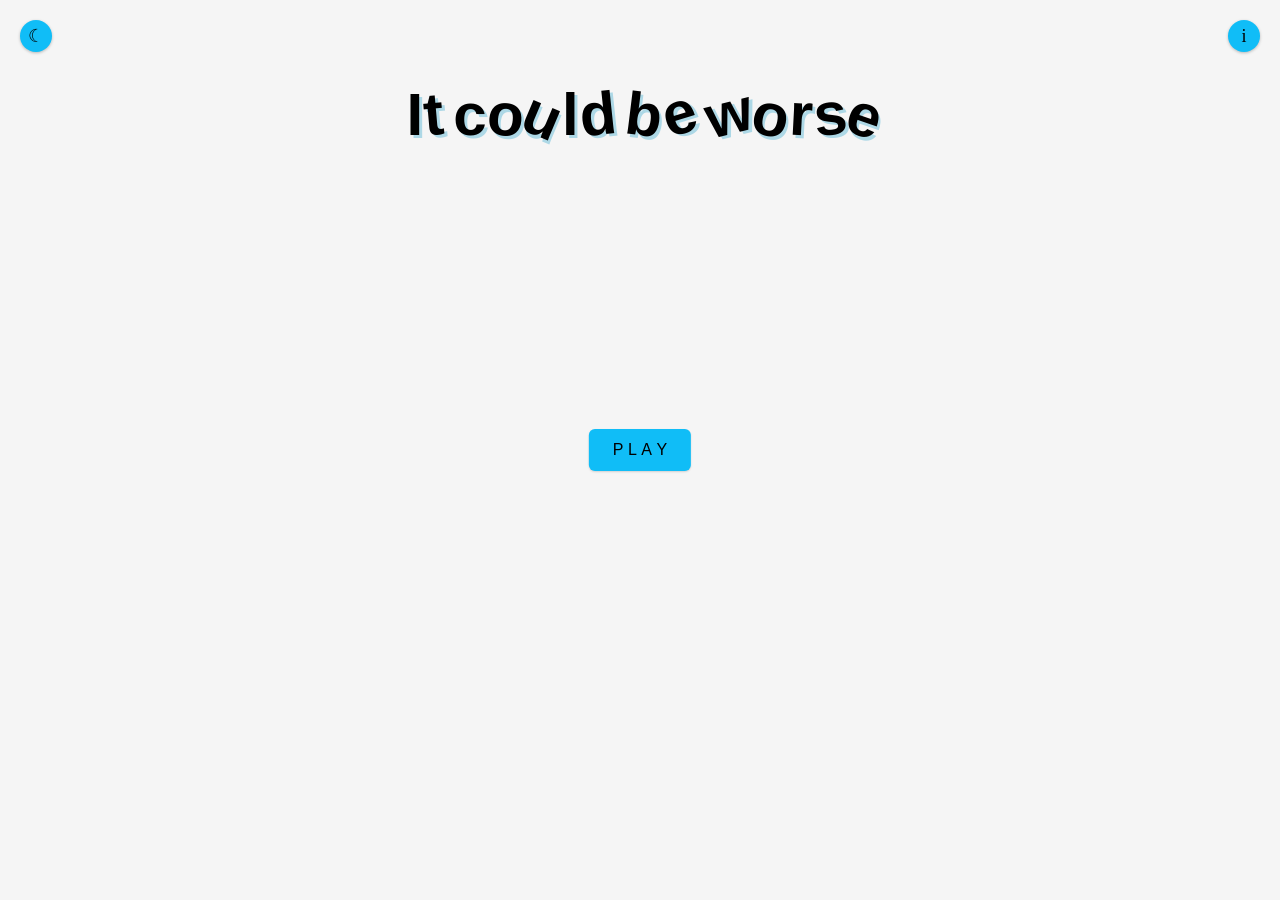
==== frontend/index.html @ d0da982d "Add files via upload" ====
<!DOCTYPE html>
<html lang="en">
<head>
    <meta charset="UTF-8">
    <title>It could be worse</title>
    <link rel="stylesheet" href="css/style-index.css">
</head>
<body>
    <button id="themeToggle" class="theme-toggle" title="Toggle light/dark">☾</button>
    <button id="infoButton" class="info-button" title="What is this?">i</button>

 <div id="infoPanel" class="info-panel" style="display:none;">
    <div class="info-panel-content">
        <h2>Info</h2>
        <div id="infoText">
        </div>
    </div>
</div>

    <h1 class="falling-title">
        <span class="l1">I</span>
        <span class="l2">t</span>
        <span class="l3"> </span>
        <span class="l4">c</span>
        <span class="l5">o</span>
        <span class="l6">u</span>
        <span class="l7">l</span>
        <span class="l8">d</span>
        <span class="l9"> </span>
        <span class="l10">b</span>
        <span class="l11">e</span>
        <span class="l12"> </span>
        <span class="l13">w</span>
        <span class="l14">o</span>
        <span class="l15">r</span>
        <span class="l16">s</span>
        <span class="l17">e</span>
    </h1>

    <button id="registerButton" title="Click to play">
        <span class="falling-button-text">
            <span class="t1 d1">P</span>
            <span class="t2 d2">L</span>
            <span class="t3 d3">A</span>
            <span class="t4 d4">Y</span>
        </span>
    </button>

    <div id="loginModal" class="login-modal" style="display:none;">
    <div class="login-modal-backdrop"></div>
    <div class="login-modal-content">
        <h2>Login required</h2>
        <p>You need an account to play this game.</p>

        <form id="loginForm">
            <div class="login-field">
                <label for="loginEmail">Email</label>
                <input type="text" id="loginEmail" placeholder="Enter your email">
            </div>
            <div class="login-field">
                <label for="loginPassword">Password</label>
                <input type="password" id="loginPassword" placeholder="Enter your password">
            </div>
            <div class="login-error" id="loginError" style="display:none;">
                Login failed. Please try again.
            </div>
            <div class="login-buttons">
                <button type="submit">Log in</button>
                <button type="button" id="loginClose">Cancel</button>
            </div>
        </form>

        <p class="login-register-text login-register-bottom">
            <span id="gotoRegister">Click to register</span>
        </p>
    </div>
</div>

<script src="js/theme.js"></script>
<script src="js/main-index.js"></script>

</body>
</html>
---- frontend/css/style-index.css ----
:root {
    --bg-color: #f5f5f5;
    --text-color: #000000;
    --card-bg: #ffffff;
    --card-border: #cccccc;
    --input-bg: #ffffff;
    --input-border: #cccccc;
    --input-focus-border: #4a90e2;
    --input-focus-shadow: rgba(74,144,226,0.6);
    --button-bg: rgb(16, 189, 247);
    --button-bg-hover: #2aadf4;
    --button-text: #000000;
    --modal-backdrop: rgba(0,0,0,0.4);
    --text-shadow: 3px 3px 0 rgb(173, 216, 230);
    --error-text: #c62828;
    --stripe-bg: #e0e0d7; /* pale beige main stripe (lighter) */
    --stripe2-bg: #e8e7e0; /* slightly darker beige for secondary blocks */
}
/* #dbdbd2

/* dark theme overrides */
body[data-theme="dark"] {
    --bg-color: #121212;
    --text-color: #f2f2f2;
    --card-bg: #1e1e1e;
    --card-border: #444;
    --input-bg: #1e1e1e;
    --input-border: #555;
    --input-focus-border: #8ab4ff;
    --input-focus-shadow: rgba(138,180,255,0.6);
    --button-bg: #3b82f6;
    --button-bg-hover: #2563eb;
    --button-text: #f9fafb;
    --modal-backdrop: rgba(0,0,0,0.7);
    --text-shadow: 3px 3px 0 rgb(82, 142, 220);
    --error-text: #ef8080;
    --stripe-bg: #2f2f2f; /* main stripe (lighter gray) */
    --stripe2-bg: #3a3a3a; /* slightly paler gray for secondary blocks */
}
.theme-toggle {
    position: fixed;
    top: 20px;
    left: 20px;
    width: 32px;
    height: 32px;
    border-radius: 50%;
    border: none;
    background-color: var(--button-bg, rgb(16,189,247));
    color: var(--button-text, #000);
    font-size: 18px;
    line-height: 32px;
    text-align: center;
    padding: 0;
    cursor: pointer;
    box-shadow: 0 1px 3px rgba(0,0,0,0.25);
    transition: background-color 0.15s ease,
                transform 0.1s ease,
                box-shadow 0.15s ease;
    z-index: 1100;
}

.theme-toggle:hover {
    background-color: var(--button-bg-hover, #2aadf4);
    transform: translateY(-1px);
    box-shadow: 0 3px 6px rgba(0,0,0,0.3);
}

.theme-toggle:active {
    transform: scale(0.9);
    box-shadow: 0 1px 2px rgba(0,0,0,0.2);
}
body {
            background: var(--bg-color);
            color: var(--text-color);
            font-family: Arial, sans-serif;
            text-align: center;
            margin: 0;
            padding: 0;
        }

        h1 {
            margin-top: 40px;
            font-size: 60px;
            color: var(--text-color);
            text-shadow: var(--text-shadow);
            user-select: none;
            font-family: "Comic Sans MS", cursive, sans-serif;
        }

        button {
                padding: 10px 20px;
                font-size: 14px;
                border: none;
                border-radius: 4px;
                cursor: pointer;
                background-color: var(--button-bg);
                color: var(--button-text);
                transition: background-color 0.15s ease, transform 0.1s ease, box-shadow 0.15s ease;
                box-shadow: 0 1px 2px rgba(0,0,0,0.15);
            }

            button:hover {
                background-color: var(--button-bg-hover);
                transform: translateY(-1px);
                box-shadow: 0 3px 6px rgba(0,0,0,0.2);
            }

            button:active {
                transform: translateY(0);
                box-shadow: 0 1px 2px rgba(0,0,0,0.15);
            }

        .falling-title span {
            display: inline-block;
        }
                .falling-title span { display: inline-block; }
                .falling-title {
                    letter-spacing: -8px;
                    display: inline-block;
                    /* fix to viewport so JS center matches CSS center */
                    position: fixed;
                    top: 40px;
                    left: 50%;
                    transform: translate(-50%, 0);
                    transform-origin: center;
                    will-change: transform;
                    z-index: 400;
                }
        .l1 { transform: rotate(0deg); }
        .l2 { transform: rotate(-5deg); }
        .l3 { transform: rotate(0deg); }
        .l4 { transform: rotate(0deg); }
        .l5 { transform: rotate(5deg); }
        .l6 { transform: rotate(23deg); }
        .l7 { transform: rotate(0deg); }
        .l8 { transform: rotate(-6deg); }
        .l9 { transform: rotate(0deg); }
        .l10 { transform: rotate(7deg); }
        .l11 { transform: rotate(-17deg); }
        .l12 { transform: rotate(0deg); }
        .l13 { transform: rotate(-14deg); }
        .l14 { transform: rotate(11deg); }
        .l15 { transform: rotate(3deg); }
        .l16 { transform: rotate(-6deg); }
        .l17 { transform: rotate(19deg); }

        #registerButton {
            /* centered in viewport; JS will apply small repelling offsets */
            position: fixed;
            left: 50%;
            top: 50%;
            transform: translate(-50%, -50%);
            padding: 12px 24px;
            font-size: 16px;
            font-family: "Comic Sans MS", cursive, sans-serif;
            background-color: var(--button-bg);
            color: var(--button-text);
            border: none;
            border-radius: 6px;
            cursor: pointer;
            display: inline-block;
            overflow: hidden;
            z-index: 350;
            will-change: transform;
        }

        #registerButton .falling-button-text {
            display: inline-block;
        }

        #registerButton .falling-button-text span {
            display: inline-block;
        }

        /* base tilt */
        .t1  { transform: rotate(-5deg); }
        .t2  { transform: rotate(3deg); }
        .t3  { transform: rotate(-8deg); }
        .t4  { transform: rotate(4deg); }

        #registerButton:hover {
            background-color: var(--button-bg-hover);
        }

        /* wave animation setup */
        #registerButton .falling-button-text span {
            animation-name: waveJump;
            animation-duration: 0.4s;
            animation-timing-function: ease-out;
            animation-fill-mode: both;
        }

        /* staggered delays */
        .d1  { animation-delay: 0s; }
        .d2  { animation-delay: 0.05s; }
        .d3  { animation-delay: 0.10s; }
        .d4  { animation-delay: 0.15s; }

        @keyframes waveJump {
            0%   { transform: translateY(0); }
            30%  { transform: translateY(-8px); }
            60%  { transform: translateY(0); }
            100% { transform: translateY(0); }
        }

    .login-modal {
    position: fixed;
    inset: 0;
    display: none;
    align-items: center;
    justify-content: center;
    z-index: 1000;
    font-family: inherit;
}

.login-modal-backdrop {
    position: absolute;
    inset: 0;
    background: var(--modal-backdrop);
}

.login-modal-content {
    position: relative;
    background: var(--card-bg);
    color: var(--text-color);
    padding: 24px 20px;
    border-radius: 6px;
    border: 1px solid var(--card-border);
    box-shadow: 0 2px 8px rgba(0,0,0,0.3);
    max-width: 360px; 
    width: 85%;
    z-index: 1;
    text-align: left;
}

.login-modal-content h2 {
    margin-top: 0;
    margin-bottom: 10px;
    font-size: 20px;
}

.login-modal-content p {
    font-size: 14px;
}

.login-field {
    margin-bottom: 14px;
}

.login-field label {
    display: block;
    font-size: 13px;
    margin-bottom: 6px;
}

.login-field input {
    width: 100%;
    padding: 8px 10px;
    color: var(--text-color);
    font-size: 14px;
    font-family: inherit;
    border: 1px solid var(--input-border);
    border-radius: 4px;
    box-sizing: border-box;
    transition: border-color 0.15s ease, box-shadow 0.15s ease, background-color 0.15s ease;
    background-color: var(--input-bg);
}
.login-field input:focus {
    border-color: var(--input-focus-border);
    outline: none;
    box-shadow: 0 0 4px var(--input-focus-shadow);
    background-color: var(--input-bg);
}

.login-error {
    margin-top: 8px;
    margin-bottom: 10px;
    color: var(--error-text);
}

.login-buttons {
    margin-top: 4px;
    display: flex;
    justify-content: center;
    gap: 10px;
    padding-bottom: 10px;
}

.login-buttons button {
    padding: 8px 20px;
    font-size: 14px;
}

.login-error {
    margin-top: 8px;
    font-size: 13px;
    color: var(--error-text);
}

.login-register-text {
    margin-top: 12px;
    margin-bottom: 0;
    font-size: 13px;
    text-align: center;
}

.login-register-text span {
    text-decoration: underline;
    color: #0077cc;
    cursor: pointer;
}
.login-register-text span:hover {
    color: #005999;
}
.login-register-bottom {
    margin-bottom: 0;
}
/* INFO BUTTON */
.info-button {
    position: fixed;
    top: 20px;
    right: 20px;
    width: 32px;
    height: 32px;
    border-radius: 50%;
    border: none;
    background-color: var(--button-bg);
    color: var(--button-text);
    font-size: 18px;
    line-height: 32px;
    text-align: center;
    padding: 0;
    cursor: pointer;
    box-shadow: 0 1px 3px rgba(0,0,0,0.25);
    transition: transform 0.15s ease, box-shadow 0.15s ease, background-color 0.15s ease;
    z-index: 1100;
    font-family: "Awesome Font", serif;
}

.info-button:hover {
    background-color: var(--button-bg-hover);
    box-shadow: 0 3px 6px rgba(0,0,0,0.3);
    transform: translateY(-1px);
}

.info-button:active {
    transform: scale(0.9);
    box-shadow: 0 1px 2px rgba(0,0,0,0.2);
}

/* spin/scale animation on click */
.info-button.animate {
    animation: infoSpin 0.3s ease-out;
}

@keyframes infoSpin {
    0%   { transform: scale(1) rotate(0deg); }
    50%  { transform: scale(1.1) rotate(10deg); }
    100% { transform: scale(1) rotate(0deg); }
}

/* INFO PANEL – small card next to button */
.info-panel {
    position: fixed;
    top: 20px;
    right: 52px; /* 32px button + ~8px gap + a bit extra */
    display: none;     /* JS toggles */
    z-index: 1090;     /* just below the button */
}

.info-panel-content {
    background: var(--card-bg);
    color: var(--text-color);
    padding: 10px 12px;
    border-radius: 6px;
    box-shadow: 0 2px 8px rgba(0,0,0,0.3);
    max-width: 260px;
    width: 260px;
    text-align: left;
    font-size: 13px;

    opacity: 0;
    transform: translateY(-4px);
    transition: opacity 0.18s ease, transform 0.18s ease;
}

.info-panel.show .info-panel-content {
    opacity: 1;
    transform: translateY(0);
}

.info-panel-content h2 {
    margin: 0 0 6px;
    font-size: 15px;
}

.info-panel-content p {
    margin: 2px 0 6px;
}

/* the background decorations, put back if u want ig but they r goofy*/
/* body::before {
    content: "";
    position: fixed;
    top: 0;
    left: 50%;
    transform: translateX(-50%);
    width: clamp(360px, 48vw, 1000px);
    height: 100vh;
    background: var(--stripe-bg);
    z-index: 0; 
    pointer-events: none;
}

body::after {
    content: "";
    position: fixed;
    top: calc(50% - 140px);
    left: 50%;
    transform: translateX(-50%);
    width: clamp(220px, 32vw, 700px);
    bottom: 0; 
    background: var(--stripe2-bg);
    border-radius: 14px;
    z-index: 20;
    pointer-events: none;
}

#title-deco {
    position: fixed;
    left: 50%;
    
    top: -18px;
    transform: translateX(-50%);
    width: clamp(520px, 58vw, 980px);
    height: clamp(200px, 28vh, 420px);
    background: var(--stripe2-bg);
    border-radius: 18px;
    z-index: 320; 
    pointer-events: none;
} */
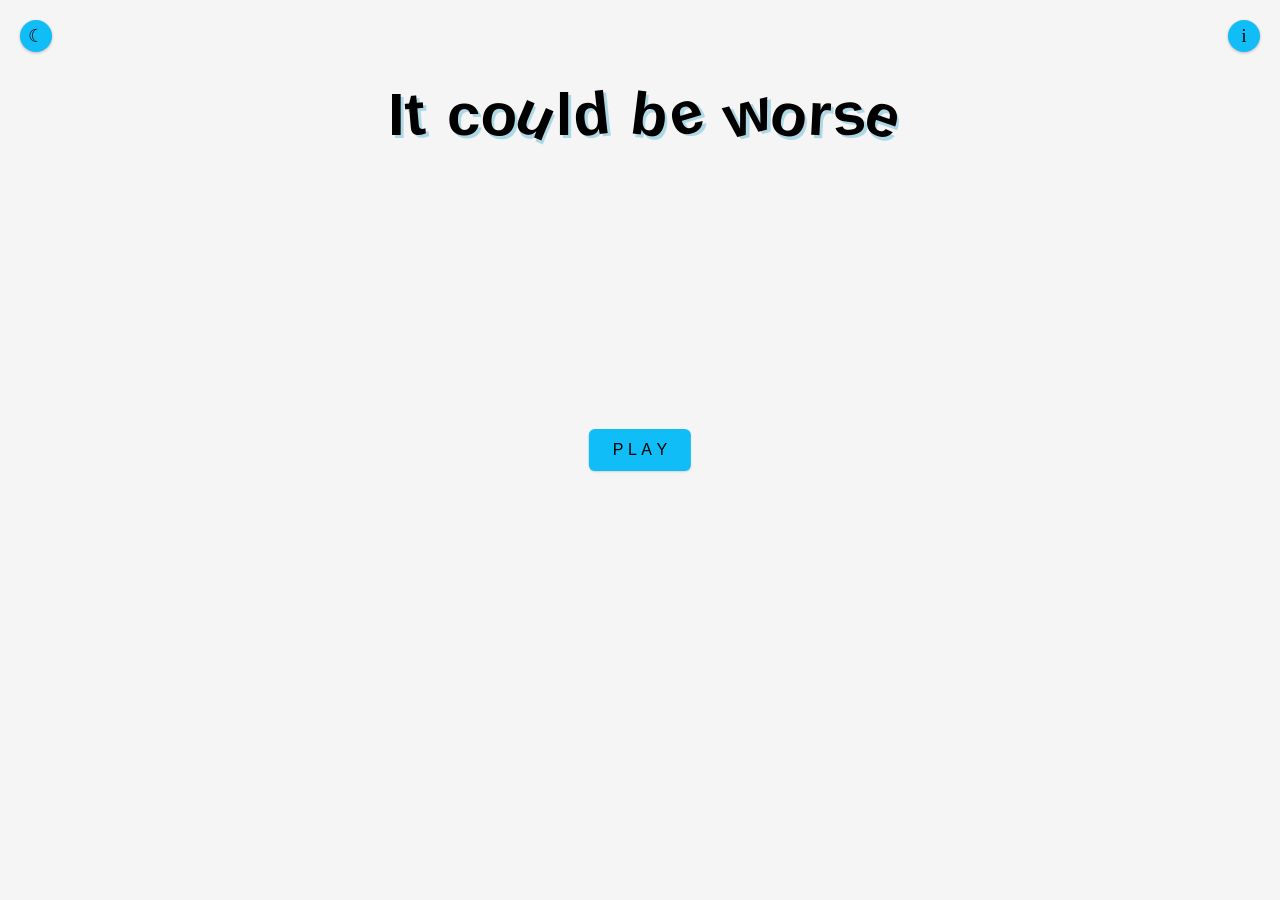
==== commit d019b40c: "Add files via upload" ====
--- a/frontend/index.html
+++ b/frontend/index.html
@@ -18,23 +18,28 @@
 </div>
 
     <h1 class="falling-title">
-        <span class="l1">I</span>
-        <span class="l2">t</span>
-        <span class="l3"> </span>
-        <span class="l4">c</span>
-        <span class="l5">o</span>
-        <span class="l6">u</span>
-        <span class="l7">l</span>
-        <span class="l8">d</span>
-        <span class="l9"> </span>
-        <span class="l10">b</span>
-        <span class="l11">e</span>
-        <span class="l12"> </span>
-        <span class="l13">w</span>
-        <span class="l14">o</span>
-        <span class="l15">r</span>
-        <span class="l16">s</span>
-        <span class="l17">e</span>
+        <span class="word word1">
+            <span class="l1">I</span>
+            <span class="l2">t</span>
+        </span>
+        <span class="word word2">
+            <span class="l4">c</span>
+            <span class="l5">o</span>
+            <span class="l6">u</span>
+            <span class="l7">l</span>
+            <span class="l8">d</span>
+        </span>
+        <span class="word word3">
+            <span class="l10">b</span>
+            <span class="l11">e</span>
+        </span>
+        <span class="word word4">
+            <span class="l13">w</span>
+            <span class="l14">o</span>
+            <span class="l15">r</span>
+            <span class="l16">s</span>
+            <span class="l17">e</span>
+        </span>
     </h1>
 
     <button id="registerButton" title="Click to play">
--- a/frontend/css/style-index.css
+++ b/frontend/css/style-index.css
@@ -438,4 +438,13 @@
     border-radius: 18px;
     z-index: 320; 
     pointer-events: none;
-} */+} */
+.falling-title .word {
+    display: inline-block;
+    white-space: nowrap; /* prevent breaking within a word */
+}
+
+/* Space between words; browser can wrap between them naturally */
+.falling-title .word + .word {
+    margin-left: 0.35em; /* adjust to taste */
+}
